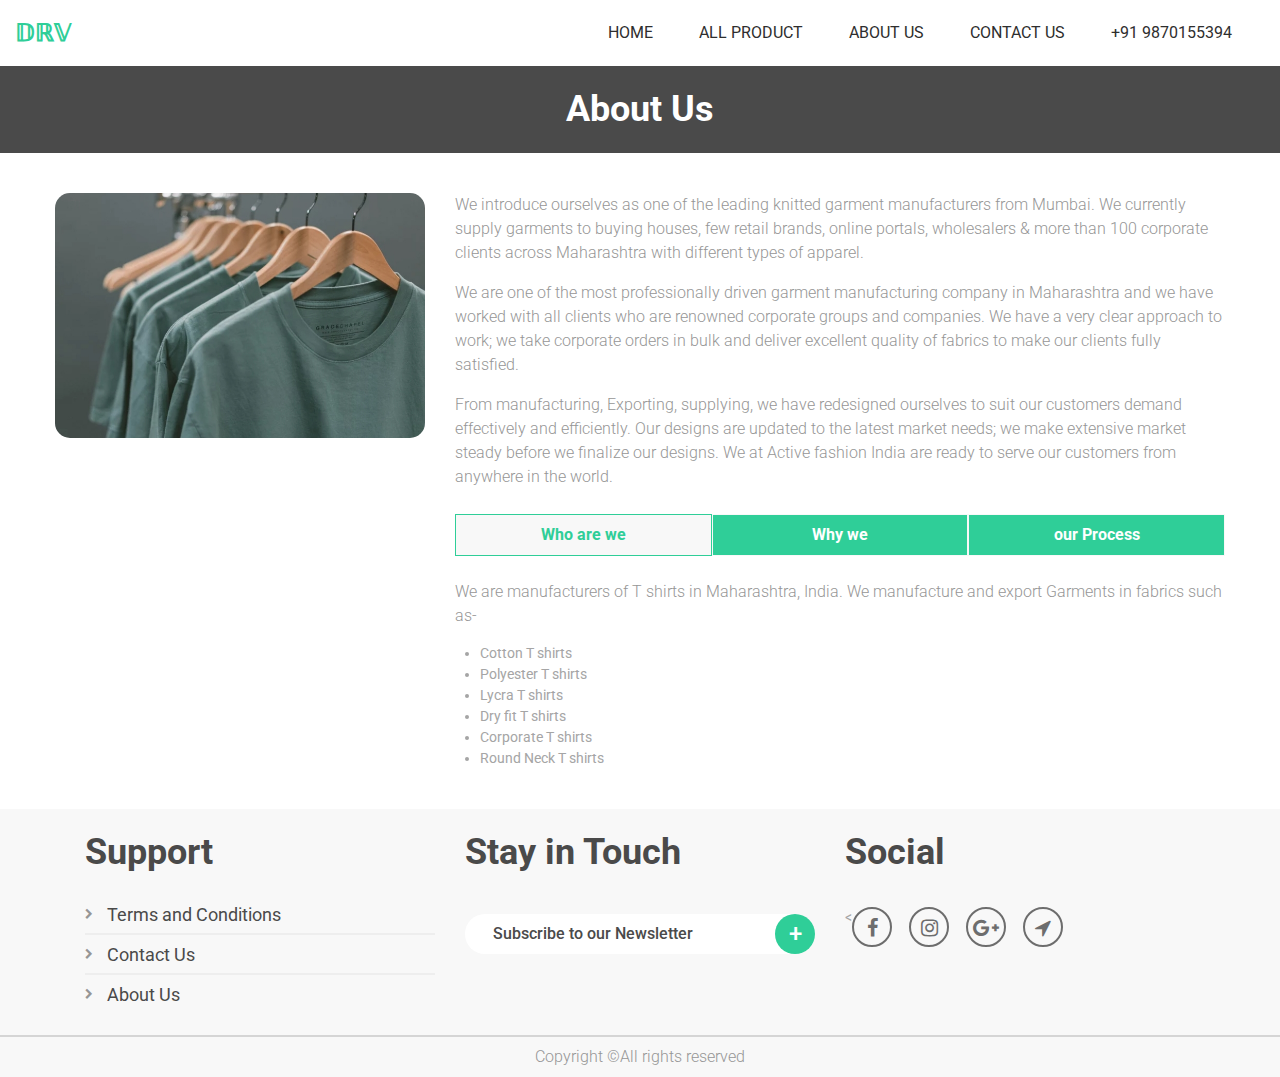
==== about.html @ ee39e094 "first commit" ====
<!DOCTYPE html>
<html lang="en">
<head>
<title>about</title>
<meta charset="utf-8">
<meta http-equiv="X-UA-Compatible" content="IE=edge">
<meta name="description" content="Little Closet template">
<meta name="viewport" content="width=device-width, initial-scale=1">
<link rel="stylesheet" type="text/css" href="styles/bootstrap-4.1.2/bootstrap.min.css">
<link href="plugins/font-awesome-4.7.0/css/font-awesome.min.css" rel="stylesheet" type="text/css">
<link rel="stylesheet" type="text/css" href="plugins/OwlCarousel2-2.2.1/owl.carousel.css">
<link rel="stylesheet" type="text/css" href="plugins/OwlCarousel2-2.2.1/owl.theme.default.css">
<link rel="stylesheet" type="text/css" href="plugins/OwlCarousel2-2.2.1/animate.css">
<link rel="stylesheet" type="text/css" href="styles/main_styles.css">
<link rel="stylesheet" type="text/css" href="styles/responsive.css">
</head>
<body>

<!-- Menu -->

<div class="super_container">

	<!-- Header -->

	<div class="NavNewMobil">
		<nav class="navbar">
	
			<!-- Navbar brand -->
			<a href="index.html">
				<div class="d-flex flex-row align-items-center justify-content-start">
					<div class="dvrlogo">𝔻ℝ𝕍</div>
				</div>
			</a>
			<nav class="main_nav desk_menu">
				<ul class="d-flex flex-row align-items-start justify-content-start">
					<li><a href="index.html">HOME</a></li>
					<li><a href="category.html">ALL PRODUCT</a></li>
					<li><a href="about.html">ABOUT US</a></li>
					<li><a href="contact.html">CONTACT US</a></li>
					<li class="ph"><a href="tel:+91 9870155394">+91 9870155394</a></li>
				</ul>
			</nav>
		  
			<!-- Collapse button -->
			<button class="navbar-toggler toggler-example purple darken-3 displaymobile" type="button" data-toggle="collapse"
			  data-target="#navbarSupportedContent41" aria-controls="navbarSupportedContent41" aria-expanded="false"
			  aria-label="Toggle navigation"><span class="white-text"><i class="fa fa-bars" aria-hidden="true" style="color: #2fce98;"></i></span></button>
		  
			<!-- Collapsible content -->
			<div class="collapse navbar-collapse" id="navbarSupportedContent41">
		  
			  <!-- Links -->
			  <ul class="navbar-nav mr-auto">
				<li class="nav-item active">
				  <a class="nav-link" href="index.html">HOME</a>
				</li>
				<li class="nav-item">
				  <a class="nav-link" href="category.html">ALL PRODUCT</a>
				</li>
				<li class="nav-item">
				  <a class="nav-link" href="about.html">ABOUT US</a>
				</li>
				<li class="nav-item">
					<a class="nav-link" href="contact.html">CONTACT</a>
				</li>
			  </ul>
			  <!-- Links -->
		  
			</div>
			<!-- Collapsible content -->
		  
		  </nav>
	</div>

	<div class="super_container_inner">
		<div class="super_overlay"></div>

		<!-- Home -->

		<div class="home home_ab">
			<div class="home_container_ab d-flex align-items-center">
				<div class="home_content text-center">
					<div class="home_title_ab">About Us</div>
				</div>
			</div>
			
            <div class="row ab_row">
                <div class="col-12 col-md-4">
                    <div>
                        <img src="./images/about.jpg" alt="About" style="height: 100%;border-radius: 15px;" /> 
                    </div>
                </div>
                <div class="col-12 col-md-8">
                    <div class="about-text">
                        <p>
							We introduce ourselves as one of the leading knitted garment manufacturers from Mumbai. 
							We currently supply garments to buying houses, few retail brands, online portals, wholesalers & more than 100 
							corporate clients across Maharashtra with different types of apparel.
						</p>
                        <p>
							We are one of the most professionally driven garment manufacturing company in Maharashtra and we have worked with 
							all clients who are renowned corporate groups and companies. We have a very clear approach to work; we take 
							corporate orders in bulk and deliver excellent quality of fabrics to make our clients fully satisfied.
						</p>
                        <p>
							From manufacturing, Exporting, supplying, we have redesigned ourselves to suit our customers demand effectively 
							and efficiently. Our designs are updated to the latest market needs; we make extensive market steady before we 
							finalize our designs. We at Active fashion India are ready to serve our customers from anywhere in the world.
						</p>
					</div>
					<div class="About_Tab">
						<ul class="nav nav-tabs" id="myTab" role="tablist">
							<li class="nav-item">
							  <a class="nav-link active" id="WhoWe-tab" data-toggle="tab" href="#WhoWe" role="tab" aria-controls="WhoWe"
								aria-selected="true">Who are we</a>
							</li>
							<li class="nav-item">
							  <a class="nav-link" id="WhyWe-tab" data-toggle="tab" href="#WhyWe" role="tab" aria-controls="WhyWe"
								aria-selected="false">Why we</a>
							</li>
							<li class="nav-item">
							  <a class="nav-link" id="OurProc-tab" data-toggle="tab" href="#OurProc" role="tab" aria-controls="OurProc"
								aria-selected="false">our Process</a>
							</li>
						  </ul>
						  <div class="tab-content mt-4" id="myTabContent">
							<div class="tab-pane fade show active" id="WhoWe" role="tabpanel" aria-labelledby="WhoWe-tab">
								<p>
									We are manufacturers of T shirts in Maharashtra, India. We manufacture and export Garments in fabrics such as-
								</p>
								<ul style="list-style: disc;margin: 15px 0 0 25px;">
									<li>Cotton T shirts</li>
									<li>Polyester T shirts</li>
									<li>Lycra T shirts</li>
									<li>Dry fit T shirts</li>
									<li>Corporate T shirts</li>
									<li>Round Neck T shirts</li>
								</ul>
							</div>
							<div class="tab-pane fade" id="WhyWe" role="tabpanel" aria-labelledby="WhyWe-tab">
								<p>
									With years of experience in the T-shirts manufacturing, we see ourselves as a reputed manufacturer and 
									a export supplier of garments for Men, Woman & Kids.
								</p>
								<p>
									We hired professionals to supervise and monitor the product line and quality check to take care of 
									completion. We have the separate machinery to evaluate fabric quality in the stage of raw material screening 
									and garment quality evaluating machines to check the fully finished and semi-finished products simultaneously. 
									This is how our manufacturing process is carried out. Once the T-shirt manufacturing process is over, we quickly 
									pack the products in an organized manner using quality packing materials. Our logistics partners are already 
									termed reputed for their timely and safe delivery in all environmental conditions. Thus, by supplying high-quality 
									T-shirts manufacturing consistently, we are sustaining a long-term relationship with our customers.
								</p>
							</div>
							<div class="tab-pane fade" id="OurProc" role="tabpanel" aria-labelledby="OurProc-tab">
								<p>
									With an in-depth knowledge of the T-shirts manufacturing process, we are able to engage the modern technologies 
									such as advanced stitching and embroidery techniques, to produce high-grade quality outfits, within the defined 
									parameters for our international clients.
								</p>
								<p>
									We have tie-ups with international courier services providers and have a well-coordinated team of logistics and 
									customer support service who do a fabulous job of delivering your products to the IT companies, other corporates, 
									retail shops, schools, colleges, and other institutional customers.
								</p>
							</div>
						  </div>
					</div>
                </div>
            </div>
		</div>


		<!-- Footer -->

		<footer class="footer">
			<div class="footer_content">
				<div class="container">
					<div class="row">
						
						<!-- About -->
						<div class="col-lg-4 footer_col">
							<div class="footer_menu">
								<div class="footer_title">Support</div>
								<ul class="footer_list">
									<li>
										<a href="terms.html"><div>Terms and Conditions</div></a>
									</li>
									<li>
										<a href="contact.html"><div>Contact Us</div></a>
									</li>
									<li>
										<a href="about.html"><div>About Us</div></a>
									</li>
								</ul>
							</div>
						</div>

						<!-- Footer Links -->
						<div class="col-lg-4 footer_col">
							<div class="footer_contact">
								<div class="footer_title">Stay in Touch</div>
								<div class="newsletter">
									<form action="#" class="newsletter_form">
										<input type="email" class="newsletter_input" placeholder="Subscribe to our Newsletter" required="required">
										<button class="newsletter_button">+</button>
									</form>
								</div>
							</div>
						</div>

						<!-- Footer Contact -->
						<div class="col-lg-4 footer_col">
							<div class="footer_contact">
								<div class="footer_social mt-0">
									<div class="footer_title">Social</div>
									<ul class="footer_social_list d-flex flex-row align-items-start justify-content-start">
										<<li><a href="#"><i class="fa fa-facebook" aria-hidden="true"></i></a></li>
										<li><a href="#"><i class="fa fa-instagram" aria-hidden="true"></i></a></li>
										<li><a href="#"><i class="fa fa-google-plus" aria-hidden="true"></i></a></li>
										<li><a href="#"><i class="fa fa-location-arrow" aria-hidden="true"></i></a></li>
									</ul>
								</div>
							</div>
						</div>
					</div>
				</div>
			</div>
			
			<div class="footer_bar">
				<div class="container">
					<div class="row">
						<div class="col">
							<div class="footer_bar_content d-flex flex-md-row flex-column align-items-center justify-content-center">
								<div class="copyright order-md-1 order-2">
									Copyright &copy;All rights reserved 
								</div>
							</div>
						</div>
					</div>
				</div>
			</div>
		</footer>

		<!-- <a id="back2Top" title="Back to top" href="#"><i class="fa fa-arrow-up" aria-hidden="true"></i></a> -->
		<div class="scrolltop float-right">
			<i class="fa fa-arrow-up" onclick="topFunction()" id="myBtn"></i>
		</div>
	</div>
		
</div>

<script src="js/jquery-3.2.1.min.js"></script>
<script src="styles/bootstrap-4.1.2/bootstrap.min.js"></script>
<script src="plugins/OwlCarousel2-2.2.1/owl.carousel.js"></script>
<script src="js/custom.js"></script>
<script>
	// Bottom To Top Scroll Button
	mybutton = document.getElementById("myBtn");

// When user Scrolls down 20px from top of the document, shows the button
window.onscroll = function() {scrollFunction()};

function scrollFunction() {
	if (document.body.scrollTop > 20 || document.documentElement.scrollTop > 20) {
		mybutton.style.display = "block";
	}
	else 
		{
			mybutton.style.display = "none";
		}
}
// Scroll Top 
function topFunction() {
	document.body.scrollTop = 0;
	document.documentElement.scrollTop = 0;
}
</script>
</body>
</html>
---- styles/main_styles.css ----
@charset "utf-8";
/* CSS Document */

/***********
1. Fonts
***********/

@import url('https://fonts.googleapis.com/css?family=Roboto:100,300,400,500,700,900');
@font-face
{
	font-family: 'Futura';
	src: url('../fonts/FuturaLT-Book.ttf')  format('truetype');
}

/*********************************
2. Body and some general stuff
*********************************/

*
{
	margin: 0;
	padding: 0;
	-webkit-font-smoothing: antialiased;
	-webkit-text-shadow: rgba(0,0,0,.01) 0 0 1px;
	text-shadow: rgba(0,0,0,.01) 0 0 1px;
}
html {
	scroll-behavior: smooth;
}
body
{
	font-family: 'Roboto', sans-serif;
	font-size: 14px;
	font-weight: 400;
	background: #FFFFFF;
	color: #a5a5a5;
}
div
{
	display: block;
	position: relative;
	-webkit-box-sizing: border-box;
    -moz-box-sizing: border-box;
    box-sizing: border-box;
}
ul
{
	list-style: none;
	margin-bottom: 0px;
}
p
{
	font-family: 'Roboto', sans-serif;
	font-size: 16px;
	line-height: 1.5;
	font-weight: 300;
	color: #969696;
	-webkit-font-smoothing: antialiased;
	-webkit-text-shadow: rgba(0,0,0,.01) 0 0 1px;
	text-shadow: rgba(0,0,0,.01) 0 0 1px;
}
p a
{
	display: inline;
	position: relative;
	color: inherit;
	border-bottom: solid 1px #ffa07f;
	-webkit-transition: all 200ms ease;
	-moz-transition: all 200ms ease;
	-ms-transition: all 200ms ease;
	-o-transition: all 200ms ease;
	transition: all 200ms ease;
}
p:last-of-type
{
	margin-bottom: 0;
}
a
{
	-webkit-transition: all 200ms ease;
	-moz-transition: all 200ms ease;
	-ms-transition: all 200ms ease;
	-o-transition: all 200ms ease;
	transition: all 200ms ease;
}
a, a:hover, a:visited, a:active, a:link
{
	text-decoration: none;
	-webkit-font-smoothing: antialiased;
	-webkit-text-shadow: rgba(0,0,0,.01) 0 0 1px;
	text-shadow: rgba(0,0,0,.01) 0 0 1px;
}
p a:active
{
	position: relative;
	color: #FF6347;
}
p a:hover
{
	color: #FFFFFF;
	background: #ffa07f;
}
p a:hover::after
{
	opacity: 0.2;
}
::selection
{
	background: rgba(188,155,155,0.6);
	color: #FFFFFF;
}
h1{font-size: 48px;}
h2{font-size: 36px;}
h3{font-size: 24px;}
h4{font-size: 18px;}
h5{font-size: 14px;}
h1, h2, h3, h4, h5, h6
{
	font-family: 'Roboto', sans-serif;
	-webkit-font-smoothing: antialiased;
	-webkit-text-shadow: rgba(0,0,0,.01) 0 0 1px;
	text-shadow: rgba(0,0,0,.01) 0 0 1px;
	line-height: 1.2;
}
img
{
	max-width: 100%;
}
button:active
{
	outline: none;
}
.form-control
{
	color: #db5246;
}
section
{
	display: block;
	position: relative;
	box-sizing: border-box;
}
.clear
{
	clear: both;
}
.clearfix::before, .clearfix::after
{
	content: "";
	display: table;
}
.clearfix::after
{
	clear: both;
}
.clearfix
{
	zoom: 1;
}
.float_left
{
	float: left;
}
.float_right
{
	float: right;
}
.fill_height
{
	height: 100%;
}
.super_container
{
	width: 100%;
	overflow: hidden;
}
.super_container_inner
{
	-webkit-transition: all 400ms ease;
	-moz-transition: all 400ms ease;
	-ms-transition: all 400ms ease;
	-o-transition: all 400ms ease;
	transition: all 400ms ease;
}
.super_container_inner.active
{
	-webkit-transform: translateX(350px);
	-moz-transform: translateX(350px);
	-ms-transform: translateX(350px);
	-o-transform: translateX(350px);
	transform: translateX(350px);
}
.super_overlay
{
	position: fixed;
	top: 0;
	left: 0;
	width: 100vw;
	height: 100%;
	background: rgba(0,0,0,0.75);
	z-index: 101;
	visibility: hidden;
	opacity: 0;
	-webkit-transition: all 400ms ease;
	-moz-transition: all 400ms ease;
	-ms-transition: all 400ms ease;
	-o-transition: all 400ms ease;
	transition: all 400ms ease;
}
.super_container_inner.active .super_overlay
{
	visibility: visible;
	opacity: 1;
}
.prlx_parent
{
	overflow: hidden;
}
.prlx
{
	height: 130% !important;
}
.parallax-window
{
    min-height: 400px;
    background: transparent;
}
.parallax_background
{
	position: absolute;
	top: 0;
	left: 0;
	width: 100%;
	height: 100%;
}
.background_image
{
	position: absolute;
	top: 0;
	left: 0;
	width: 100%;
	height: 100%;
	background-repeat: no-repeat;
	background-size: cover;
	background-position: center center;
}
.nopadding
{
	padding: 0px !important;
}
.section_title
{
	font-size: 36px;
	font-weight: 700;
	color: #4a4a4a;
	line-height: 1.2;
}

/*********************************
3. Header
*********************************/

.header
{
	display: block;
	position: relative;
	position: fixed;
	top: 0;
	left: 0;
	width: 100%;
	background: #FFFFFF;
	z-index: 100;
	-webkit-transition: all 400ms ease;
	-moz-transition: all 400ms ease;
	-ms-transition: all 400ms ease;
	-o-transition: all 400ms ease;
	transition: all 400ms ease;
}
.header.active
{
	-webkit-transform: translateX(350px);
	-moz-transform: translateX(350px);
	-ms-transform: translateX(350px);
	-o-transform: translateX(350px);
	transform: translateX(350px);
}
.header_overlay
{
	position: absolute;
	top: 0;
	left: 0;
	width: 100%;
	height: 100%;
	background: rgba(0,0,0,0.75);
	z-index: 1;
	visibility: hidden;
	opacity: 0;
	-webkit-transition: all 400ms ease;
	-moz-transition: all 400ms ease;
	-ms-transition: all 400ms ease;
	-o-transition: all 400ms ease;
	transition: all 400ms ease;
}
.header.active .header_overlay
{
	visibility: visible;
	opacity: 1;
}
.header_content
{
	width: 100%;
	height: 60px;
	padding-left: 20px;
	padding-right: 42px;
}
.header.scrolled
{
	box-shadow: 0px 5px 15px rgba(0,0,0,0.08);
}
.logo a > div > div:last-child
{
	padding-left: 15px;
	font-size: 24px;
	font-weight: 700;
	color: #4a4a4a;
}
.hamburger
{
	display: none;
	margin-left: 25px;
	cursor: pointer;
	margin-top: 4px;
}
.hamburger i
{
	font-size: 24px;
	color: #2e2e2e;
}
.hamburger:hover i
{
	color: #2fce98;
}
.main_nav
{
	margin-left: 111px;
}
.main_nav ul li:not(:last-of-type)
{
	margin-right: 49px;
}
.main_nav ul li a
{
	font-size: 16px;
	color: #2e2e2e;
	font-weight: 400;
}
.main_nav ul li.active a,
.main_nav ul li a:hover
{
	color: #2fce98;
}
.header_search
{
	margin-right: 65px;
}
.header_search_form
{
	display: block;
}
/*********************************
5. Home
*********************************/

.home
{
	width: 100%;
	height: 400px;
	padding-top: 0px;
}
.home_slider_container
{
	width: 100%;
	height: 100%;
}
.home_container
{
	width: 100%;
	height: 100%;
	padding-top: 0px;
}
.home_content
{
	width: 100%;
}
.home_title
{
	font-size: 48px;
	font-weight: 600;
	color: #2fce98;
	text-align: center;
	line-height: 1.2;
	padding: 25px 0 10px 0;
}
.home_subtitle
{
	font-size: 48px;
	color: #FFFFFF;
	font-weight: 100;
	text-align: center;
	line-height: 1.2;
	margin-top: -3px;
}
.home_items
{
	margin-top: 15px;
}
.home_item_side
{
	margin-top: 0px;
}
.product
{
	overflow: hidden;
	border-radius: 3px;
}
.product
{
	margin-bottom: 30px;
}
.product.home_item_large
{
	margin-bottom: 0;
}
.product_tag
{
	position: absolute;
	top: 16px;
	right: 15px;
	width: 127px;
	height: 127px;
	background: #2fce98;
	border-radius: 50%;
	z-index: 1;
}
.product_tag > div > div
{
	color: #FFFFFF;
	line-height: 0.75;
}
.product_tag > div > div:first-of-type
{
	font-size: 24px;
	font-weight: 100;
}
.product_tag > div > div:last-of-type
{
	font-size: 36px;
	font-weight: 500;
	margin-top: 11px;
}
.product_tag > div > div:last-of-type span
{
	font-size: 24px;
	vertical-align: top;
	margin-left: 2px;
}
.product_content
{
	border: solid 2px #dbdbdb;
}
.home_item_large .product_content
{
	background: rgba(255,255,255,0.2);
	border-top: solid 2px #dbdbdb;
	border-left: none;
	border-right: none;
	border-bottom: none;
}
.product_info
{
	padding: 15px 25px;
}
.product_name
{
	max-width: 175px;
}
.product_name a
{
	font-size: 20px;
	line-height: 1.2;
	color: #2fce98;
	font-weight: 500;
}
.product_name a:hover,
.product_category a:hover
{
	color: #2fce98;
}
.home_item_large .product_name a,
.home_item_large .product_category,
.home_item_large .product_category a
{
	color: #FFFFFF;
}
.product_category
{
	margin-top: 2px;
}
.product_category,
.product_category a
{
	font-size: 14px;
	color: #969696;
	font-style: italic;
	font-weight: 400;
}
.home_item_large .product_category,
.home_item_large .product_category a
{
	font-weight: 300;
}
.rating_r i:not(:last-of-type)
{
	margin-right: 4px;
}
.rating_r i::before
{
	font-family: 'FontAwesome';
	content: "\f006";
	font-style: normal;
	font-size: 16px;
	color: #ffc107;
}
.home_item_large .rating_r i::before
{
	color: #FFFFFF;
}
.rating_r_1 i:first-child::before{content: "\f005";}
.rating_r_2 i:first-child::before{content: "\f005";}
.rating_r_2 i:nth-child(2)::before{content: "\f005";}
.rating_r_3 i:first-child::before{content: "\f005";}
.rating_r_3 i:nth-child(2)::before{content: "\f005";}
.rating_r_3 i:nth-child(3)::before{content: "\f005";}
.rating_r_4 i:first-child::before{content: "\f005";}
.rating_r_4 i:nth-child(2)::before{content: "\f005";}
.rating_r_4 i:nth-child(3)::before{content: "\f005";}
.rating_r_4 i:nth-child(4)::before{content: "\f005";}
.rating_r_5 i:first-child::before{content: "\f005";}
.rating_r_5 i:nth-child(2)::before{content: "\f005";}
.rating_r_5 i:nth-child(3)::before{content: "\f005";}
.rating_r_5 i:nth-child(4)::before{content: "\f005";}
.rating_r_5 i:nth-child(5)::before{content: "\f005";}
.product_price
{
	font-size: 30px;
	color: #4a4a4a;
	font-weight: 500;
	margin-top: 19px;
	line-height: 0.75;
}
.home_item_large .product_price
{
	color: #FFFFFF;
}
.product_price span
{
	font-size: 16px;
	margin-left: 1px;
	vertical-align: top;
}
.product_buttons
{
	width: 100%;
	height: 57px;
}
.home_item_large .product_buttons
{
	padding-left: 2px;
	padding-right: 2px;
	padding-bottom: 2px;
}
.product_buttons > div
{
	width: 100%;
	height: 100%;
}
.product_buttons > div > div
{
	width: 50%;
	height: 100%;
	border-top: solid 1px #ededed;
	background: rgba(255,255,255,0);
	-webkit-transition: all 200ms ease;
	-moz-transition: all 200ms ease;
	-ms-transition: all 200ms ease;
	-o-transition: all 200ms ease;
	transition: all 200ms ease;
}
.product_buttons > div > div svg
{
	max-width: 100%;
	height: auto;
}
.home_item_large .product_buttons > div > div
{
	border-top: solid 1px rgba(255,255,255,0.2);
}
.product_buttons > div > div:hover
{
	background: #2fce98;
}
.home_item_large .product_buttons > div > div:hover
{
	background: rgba(255,255,255,0.1);
}
.product_buttons > div > div:first-of-type
{
	border-right: solid 1px #ededed;
}
.home_item_large .product_buttons > div > div:first-of-type
{
	border-right: solid 1px rgba(255,255,255,0.2);
}
.product_button
{
	cursor: pointer;
}
.product_button > div > div
{
	width: 36px;
	height: 36px;
	margin-top: 4px;
}
.product_button > div > div img
{
	max-width: 100% !important;
}
.product_button > div > div > div
{
	position: absolute;
	top: -3px;
	right: -4px;
	width: 18px;
	height: 18px;
	background: #2fce98;
	color: #FFFFFF;
	text-align: center;
	line-height: 18px;
	font-size: 14px;
	border-radius: 50%;
}
.product_button svg path, .product_button svg rect, .product_button svg polygon
{
    fill: #4a4a4a;
    -webkit-transition: all 200ms ease;
    -moz-transition: all 200ms ease;
    -ms-transition: all 200ms ease;
    -o-transition: all 200ms ease;
    transition: all 200ms ease;
}
.product_button:hover svg path,
.product_button:hover svg rect,
.product_button:hover svg polygon
{
	fill: #FFFFFF;
}
.home_slider_nav
{
	position: absolute;
	top: 50%;
	-webkit-transform: translateY(-50%);
	-moz-transform: translateY(-50%);
	-ms-transform: translateY(-50%);
	-o-transform: translateY(-50%);
	transform: translateY(-50%);
	width: 44px;
	height: 44px;
	border: solid 2px #FFFFFF;
	border-radius: 50%;
	z-index: 1;
	text-align: center;
	cursor: pointer;
	-webkit-transition: all 200ms ease;
	-moz-transition: all 200ms ease;
	-ms-transition: all 200ms ease;
	-o-transition: all 200ms ease;
	transition: all 200ms ease;
}
.home_slider_nav:hover
{
	border-color: #2fce98;
}
.home_slider_nav i
{
	line-height: 40px;
	color: #FFFFFF;
	-webkit-transition: all 200ms ease;
	-moz-transition: all 200ms ease;
	-ms-transition: all 200ms ease;
	-o-transition: all 200ms ease;
	transition: all 200ms ease;
}
.home_slider_nav:hover i
{
	color: #2fce98;
}
.home_slider_nav_prev
{
	left: 46px;
}
.home_slider_nav_next
{
	right: 46px;
}
.home_slider_dots_container
{
	position: absolute;
	left: 50%;
	-webkit-transform: translateX(-50%);
	-moz-transform: translateX(-50%);
	-ms-transform: translateX(-50%);
	-o-transform: translateX(-50%);
	transform: translateX(-50%);
	bottom: 72px;
	z-index: 1;
}
.home_slider_custom_dot
{
	width: 32px;
	height: 32px;
	border: solid 2px #FFFFFF;
	border-radius: 2px;
	text-align: center;
	line-height: 30px;
	color: #FFFFFF;
	cursor: pointer;
	-webkit-transition: all 200ms ease;
	-moz-transition: all 200ms ease;
	-ms-transition: all 200ms ease;
	-o-transition: all 200ms ease;
	transition: all 200ms ease;
}
.home_slider_custom_dot:not(:last-child)
{
	margin-right: 8px;
}
.home_slider_custom_dot:hover
{
	border-color: #2fce98;
	color: #2fce98;
}

/*********************************
6. Products
*********************************/

.products
{
	background: #FFFFFF;
	padding-top: 50px;
	padding-bottom: 30px;
}
.page_nav_row
{
	margin-top: 35px;
}
.page_nav
{
	width: 100%;
}
.page_nav ul
{
	display: block;
}
.page_nav ul li:not(:last-of-type)::after
{
	display: inline-block;
	font-size: 18px;
	font-weight: 700;
	color: #4a4a4a;
	content: '/';
	margin-left: 14px;
	margin-right: 14px;
}
.page_nav ul li a
{
	font-size: 18px;
	font-weight: 700;
	color: #4a4a4a;
}
.page_nav ul li.active a,
.page_nav ul li a:hover
{
	color: #2fce98;
}
.products_row
{
	margin-top: 32px;
}
.load_more_row
{
	margin-top: 20px;
}
.button
{
	width: 138px;
	height: 44px;
	background: #2fce98;
	border-radius: 2px;
	text-align: center;
	border: solid 2px #2fce98;
	-webkit-transition: all 200ms ease;
	-moz-transition: all 200ms ease;
	-ms-transition: all 200ms ease;
	-o-transition: all 200ms ease;
	transition: all 200ms ease;
}
.button a
{
	display: block;
	width: 100%;
	height: 100%;
	font-size: 18px;
	font-weight: 700;
	color: #FFFFFF;
	text-transform: uppercase;
	line-height: 40px;
}
.button:hover
{
	background: transparent;
}
.button:hover a
{
	color: #2fce98;
}

/*********************************
9. Footer
*********************************/

.footer
{
	display: block;
	width: 100%;
	background: #f8f8f8;
}
.footer_content
{
	padding-bottom: 20px;
}
.footer_about
{
	padding-top: 30px;
}
.footer_about_text
{
	margin-top: 24px;
	padding-right: 50px;
}
.footer_menu
{
	padding-top: 30px;
}
.footer_title
{
	font-size: 36px;
	font-weight: 700;
	color: #4a4a4a;
	line-height: 0.75;
}
.footer_list
{
	display: block;
	width: 100%;
	margin-top: 29px;
}
.footer_list li
{
	width: 100%;
	position: relative;
	height: 40px;
}
.footer_list li:not(:last-of-type)
{
	border-bottom: solid 2px #eeeeee;
}
.footer_list li a
{
	display: block;
	position: relative;
	font-size: 18px;
	color: #4a4a4a;
	line-height: 40px;
}
.footer_list li a:hover
{
	color: #2fce98;
}
.footer_list li a > div::after
{
	display: block;
	position: absolute;
	top: 50%;
	-webkit-transform: translateY(-50%);
	-moz-transform: translateY(-50%);
	-ms-transform: translateY(-50%);
	-o-transform: translateY(-50%);
	transform: translateY(-50%);
	left: 0;
	font-family: 'FontAwesome';
	content: '\f054';
	font-size: 11px;
	color: #969696;
}
.footer_list li a:hover > div::after
{
	color: #2fce98;
}
.footer_list li a > div
{
	display: inline-block;
	padding-left: 22px;
}
.footer_list li a > div > div
{
	display: block;
	position: absolute;
	top: 0;
	white-space: nowrap;
	font-size: 10px;
	color: #FFFFFF;
	line-height: 0.75;
	text-transform: uppercase;
	padding-top: 2px;
	padding-bottom: 2px;
	padding-left: 4px;
	padding-right: 4px;
	border-radius: 6px;
	margin-top: 10px;
}
.footer_tag_1
{
	left: calc(100% + 5px);
	background: #2fce98;
}
.footer_tag_2
{
	left: calc(100% + 25px);
	background: #beaf4a;
}
.footer_contact
{
	padding-top: 30px;
}
.newsletter
{
	margin-top: 48px;
}
.newseletter_form
{
	width: 100%;
}
.newsletter_input
{
	width: 100%;
	height: 40px;
	background: #FFFFFF;
	padding-left: 28px;
	border: none;
	outline: none;
	color: #4a4a4a;
	border-radius: 27px;
}
.newsletter_input::-webkit-input-placeholder
{
	font-size: 16px !important;
	font-weight: 500 !important;
	color: #4a4a4a !important;
}
.newsletter_input:-moz-placeholder
{
	font-size: 16px !important;
	font-weight: 500 !important;
	color: #4a4a4a !important;
}
.newsletter_input::-moz-placeholder
{
	font-size: 16px !important;
	font-weight: 500 !important;
	color: #4a4a4a !important;
} 
.newsletter_input:-ms-input-placeholder
{ 
	font-size: 16px !important;
	font-weight: 500 !important;
	color: #4a4a4a !important;
}
.newsletter_input::input-placeholder
{
	font-size: 16px !important;
	font-weight: 500 !important;
	color: #4a4a4a !important;
}
.newsletter_button
{
	position: absolute;
	top: 0;
	right: 0;
	width: 40px;
	height: 40px;
	border-radius: 50%;
	background: #2fce98;
	border: none;
	outline: none;
	font-size: 24px;
	font-weight: 500;
	color: #FFFFFF;
	line-height: 40px;
	text-align: center;
	cursor: pointer;
}
.footer_social
{
	margin-top: 42px;
}
.footer_social_list
{
	margin-top: 41px;
}
.footer_social_list li
{
	width: 40px;
	height: 40px;
	border-radius: 50%;
	border: solid 2px #6d6d6d;
	-webkit-transition: all 400ms ease;
	-moz-transition: all 400ms ease;
	-ms-transition: all 400ms ease;
	-o-transition: all 400ms ease;
	transition: all 400ms ease;
}
.footer_social_list li:not(:last-of-type)
{
	margin-right: 17px;
}
.footer_social_list li a
{
	display: block;
	width: 100%;
	height: 100%;
	text-align: center;
	-webkit-transition: all 400ms ease;
	-moz-transition: all 400ms ease;
	-ms-transition: all 400ms ease;
	-o-transition: all 400ms ease;
	transition: all 400ms ease;
}
.footer_social_list li a i
{
	line-height: 38px;
	color: #6d6d6d;
	font-size: 20px;
	-webkit-transition: all 400ms ease;
	-moz-transition: all 400ms ease;
	-ms-transition: all 400ms ease;
	-o-transition: all 400ms ease;
	transition: all 400ms ease;
}
.footer_social_list li:hover
{
	border-color: #2fce98;
	transform: translateY(-5px);
}
.footer_social_list li a:hover i
{
	color: #2fce98;
}
.footer_bar
{
	width: 100%;
	border-top: solid 2px #d5d5d5;
}
.footer_bar_content
{
	height: 40px;
}
.footer_nav ul li:not(:last-of-type)
{
	margin-right: 37px;
}
.footer_nav ul li a
{
	font-size: 16px;
	font-weight: 400;
	color: #4a4a4a;
}
.footer_nav ul li a:hover
{
	color: #2fce98;
}
.copyright
{
	font-size: 16px;
	color: #969696;
	font-weight: 300;
}
.padd {	
	padding: 25px 0px;;
}
.Mobil_Menu li {
    background-color: #2fce98;
	padding: 10px 25px;
	border-bottom: 3px solid #2fce98;
}
.Mobil_Menu li a {
	font-size: 14px !important;
}
.Mobil_Menu ul li a::after {
	background: none !important;
}
.Mobil_Menu li:hover {
	border-bottom: 3px solid red;
	color: #FFF;
}
.Ph a {
	color: #2fce98;
}
.owlNew #owl-demo .item{
	margin: 3px;
}
.owlNew #owl-demo .item img{
	display: block;
	width: 100%;
	height: auto;
}
.desk_menu ul li {
	margin-right: 20px !important;	
}
.desk_menu ul li:hover {
	border: 1px solid #2fce98;
	padding: 5px 12px;
	border-radius: 5px;
}
.desk_menu ul li {
	border: 1px solid transparent;
	padding: 5px 12px;
	border-radius: 5px;
}
.home_container_ab {
	width: 100%;
    height: auto;
    padding: 30px 0;
    background-color: #4a4a4a;
}
.home_ab {
	height: auto;
}
.home_title_ab {
    font-size: 36px;
    font-weight: 700;
    color: #FFFFFF;
    text-align: center;
    line-height: 0.75;
}
.ab_row {
	margin: 0;
	padding: 40px;
}
.cont_row {
	margin: 0;
	padding: 0px 50px 50px 50px;
}
.About_Tab {
	padding: 25px 0 0 0;
}
.About_Tab .nav-tabs {
	border: none;
	background-color: #2fce98;
	width: 100%;
}
.About_Tab .nav-tabs .nav-link {
	border: none;
    border-radius: 0;
    /* padding: 10px 97px; */
    font-size: 16px;
    font-weight: 700;
	color: #FFF;
	border: 1px solid #f8f8f8;
}
.About_Tab .nav-tabs .nav-link.active {
	background-color: #f8f8f8;
	color: #2fce98;
	border: none;
	border-radius: 0;
	font-size: 16px;
	font-weight: 700;
	border: 1px solid #2fce98;
	/* padding: 10px 99px; */
}
.About_Tab .nav-tabs .nav-item {
	margin: 0;
    width: 33.33%;
    text-align: center;
}
.SEMESS {
	border: 1px solid #2fce98;
    border-radius: 4px;
    padding: 5px 10px;
    font-size: 14px;
    font-weight: 600;
    line-height: 21px;
    background-color: #FFF;
    color: #2fce98;
}
.cont_Info .Circle{
	width: 50px;
    height: 45px;
    border-radius: 50%;
	border: solid 2px #6d6d6d;
	margin-right: 20px;
}
.cont_Info li {
	display: flex;
	margin: 0px 0px 15px 25px;
}
.cont_Info li a{	 
	display: block;
	width:100%;
	height: 100%;
	text-align: center;
 }
 .cont_Info li a i {
	line-height: 43px;
	color: #6d6d6d;
	font-size: 18px;
	-webkit-transition: all 400ms ease;
	-moz-transition: all 400ms ease;
	-ms-transition: all 400ms ease;
	-o-transition: all 400ms ease;
	transition: all 400ms ease;
}
.cont_Info .Ph {
	width: 100%;
	font-size: 14px;
    font-weight: 400;
}
.cont_row .fontIcon {
	background-color: #f8f8f8;
    padding: 0 10px;
    line-height: 38px;
	border: 1px solid #ced4da;
	border-top-left-radius: .25rem;
	border-bottom-left-radius: .25rem;
}
.cont_row .fontIcon i {
	font-size: 20px;
}
.LineHei {
	line-height: 45px;
}
.Client-Section {
	margin: 0 auto;
	max-width: 1200px;
	width: 100%;
  }
  
  .Client {
	align-items: center;
	background-color: #f8f8f8;
	color: white;
	display: flex;
	height: 300px;
	justify-content: center;
  }
  .Client-Section img{
	  width: 200px !important;
	  height: 200px;
	  border-radius: 5px;
  }
  .border-huddi img {
	height: 100%;
	width: 100%;
}

.border-huddi .product_image {
	height: 350px;
	border-top: solid 2px #dbdbdb;
	border-right: solid 2px #dbdbdb;
	border-left: solid 2px #dbdbdb;
}
.product_image {
	height: 250px;
}
.owl-carousel .owl-item img {
	height: 250px;
}
.displaymobile {
	display: none;
}
.NavNewMobil .navbar {
	padding: 15px 15px;
	margin: 0;
}
.NavNewMobil .dvrlogo {
	font-size: 24px;
	font-weight: bold;
	color: #2fce98;
}
.NavNewMobil .navbar-nav li a {
    font-size: 14px;
    color: #2e2e2e;
    font-weight: 400;
    padding: 5px 0;;
}
.NavNewMobil .navbar-nav {
	padding-top: 10px;
}
.NavNewMobil .navbar-nav .nav-item{
	padding: 0 10px;
}
.NavNewMobil .navbar-nav .nav-item:hover {
	background-color: #f8f8f8;
	color: #2fce98;
	padding: 0 10px;
}
.NavNewMobil .navbar-nav .nav-item a:hover {
	color: #2fce98;
}
.NavNewMobil .navbar-nav .nav-item a:focus {
	color: #2fce98;
}
.NavNewMobil .navbar-nav .nav-item:focus {
	background-color: #f8f8f8;
	color: #2fce98;
	padding: 0 10px;
}
.NavNewMobil .navbar-toggler {
    padding: 5px 10px;
    font-size: 1.25rem;
    line-height: 1;
    background-color: transparent;
    border: 1px solid #2fce98;
    border-radius: .25rem;
}
.NavNewMobil .navbar-toggler:focus {
	outline: none;
}
#myBtn {
	display: none;
	position: fixed;
	bottom: 10px;
	right: 10px;
	z-index: 99;
	border: none;
	color: #fff;
	background: #2fce98;
	cursor: pointer;
	padding: 10px;
	border-radius: 10px;
	border: 1px solid #2fce98;
}
#myBtn:hover {
	background: #2fce98;
	color: #6d6d6d;
	border: 1px solid #6d6d6d;
}
.ter {
	text-align: center;
	padding: 0 100px;
}
.TermsCon .card {
	margin-bottom: 20px;
}
.TermsCon .btn-linknew {
	font-weight: bold;
	color: #969699;
	font-size: 18px;
	line-height: 20px;
	background-color: transparent;
	width: 100%;
}
.TermsCon .card-header {
	padding: 5px 10px;
}
.TermsCon .btn.focus, .btn:focus {
	outline: none;
	box-shadow: none;
}
.TermsCon .card strong {
	color: #969699;
	font-weight: bold;
}
---- styles/responsive.css ----
@charset "utf-8";
/* CSS Document */

/******************************

[Table of Contents]

1. 1600px
2. 1440px
3. 1280px
4. 1199px
5. 1024px
6. 991px
7. 959px
8. 880px
9. 768px
10. 767px
11. 539px
12. 479px
13. 400px

******************************/

@media only screen and (max-height: 920px)
{
	.home_slider_dots_container
	{
		display: none !important;
	}
}

/************
1780px
************/

@media only screen and (max-width: 1780px)
{
	.main_nav
	{
		margin-left: 100px;
	}
}

/************
1. 1600px
************/

@media only screen and (max-width: 1600px)
{
	.main_nav
	{
		margin-left: 70px;
	}
	.main_nav ul li:not(:last-of-type)
	{
		margin-right: 39px;
	}
}

/************
2. 1440px
************/

@media only screen and (max-width: 1440px)
{
	.hamburger
	{
		display: none;
	}
}

/************
3. 1380px
************/

@media only screen and (max-width: 1380px)
{
	.hamburger {
		display: none;
	}
}

/************
3. 1280px
************/

@media only screen and (max-width: 1280px)
{
	.hamburger {
		display: none;
	}
}

/************
4. 1199px
************/

@media only screen and (max-width: 1199px)
{
	.hamburger {
		display: none;
	}
}

/************
4. 1100px
************/

@media only screen and (max-width: 1100px)
{
	.hamburger {
		display: none;
	}
}

/************
5. 1024px
************/

@media only screen and (max-width: 1024px)
{
	.hamburger {
		display: none;
	}
}

/************
6. 991px
************/

@media only screen and (max-width: 991px)
{
	.home_item_side
	{
		margin-top: 127px;
	}
	.header_content
	{
		padding-right: 25px;
	}
	.footer_col:not(:last-child)
	{
		margin-bottom: 30px;
	}
	.footer_content
	{
		padding-bottom: 120px;
	}
	.footer_social
	{
		margin-top: 100px;
	}
	.footer_nav ul li:not(:last-of-type)
	{
		margin-right: 27px;
	}
	.copyright
	{
		font-size: 14px;
	}
	.footer_nav ul li a
	{
		font-size: 14px;
	}
	.footer_about
	{
		padding-top: 100px;
	}
}


/************
9. 768px
************/

@media only screen and (min-width: 768px) and (max-width: 991px)
{
	.main_nav {
		margin: 0;
	}
	.home_item_side {
		display: none;
	}
	.products {
		padding-top: 30px;
	}
	.footer_content {
		padding-bottom: 30px;
	}
	.footer_contact {
		padding-top: 0;
	}
	.newsletter {
		margin-top: 30px;
	}
	.footer_social_list {
		margin-top: 30px;
	}
	.cont_row {
		margin: 0;
		padding: 0px 25px 50px 27px;
	}
	.cont_Info li {
		display: flex;
		margin: 0px 0px 15px 0px;
	}

	.cont_Info .Circle {
		width: 40px;
		height: 40px;
		border-radius: 50%;
		border: solid 2px #6d6d6d;
		margin-right: 10px;
	}
	.ter {
		padding: 0 50px;
	}
}

/************
10. 767px
************/

@media only screen and (max-width: 767px)
{
	.header_search
	{
		display: none;
	}
	.menu_search
	{
		display: block;
	}
	.home_item_side
	{
		display: none;
	}
	.footer_bar_content
	{
		height: auto;
		padding-top: 40px;
		padding-bottom: 40px;
	}
	.copyright
	{
		margin-top: 10px;
	}
}

/************
11. 575px
************/

@media only screen and (max-width: 575px)
{
	.googlemap iframe {
		width: 100%;
	}
	.hamburger {
		display: block;
	}
	.NavNewMobil .navbar-nav {
		text-align: center;
	}
	.main_nav {
		display: none;
	}
	.header_content
	{
		height: 59px;
	}
	.home
	{
		padding-top: 0px;
	}
	.logo a > div > div:first-child
	{
		width: 20px;
		margin-top: -3px;
	}
	.logo a > div > div:last-child
	{
		font-size: 16px;
		padding-left: 10px;
	}
	.hamburger
	{
		margin-top: 2px;
	}
	.hamburger i
	{
		font-size: 20px;
	}
	.home_slider_nav,
	.home_slider_custom_dots
	{
		display: none !important;
	}
	.home_title,
	.home_subtitle
	{
		font-size: 28px;
		padding: 15px 0;
	}
	.home_subtitle
	{
		margin-top: 3px;
	}
	.home_items
	{
		margin-top: 0px;
	}
	.home_item_large
	{
		max-width: 350px;
		margin-left: auto;
		margin-right: auto;
	}
	.home_item_large .product_image
	{
		width: 100%;
	    margin-left: auto;
	    margin-right: auto;
	    margin-bottom: 0px;
	}
	.product_tag
	{
		width: 87px;
		height: 87px;
		right: 47px;
	}
	.product_tag > div > div:first-of-type
	{
		font-size: 18px;
	}
	.product_tag > div > div:last-of-type
	{
		font-size: 24px;
	}
	.product_tag > div > div:last-of-type span
	{
		font-size: 15px;
	}
	.user a > div,
	.cart a > div
	{
		width: 24px;
		height: 24px;
	}
	.footer_logo
	{
		margin-left: 0;
	}
	.footer_title
	{
		font-size: 30px;
	}
	.footer_list li a
	{
		font-size: 16px;
	}
	.footer_list li a > div::after
	{
		font-size: 10px;
	}
	.owl-carousel .owl-item img {
		height: 250px;;
	}
	.products {
		padding-bottom: 30px;
		padding-top: 30px;
	}
	.footer_content {
		padding-bottom: 25px;
	}
	.footer_col:not(:last-child) {
		margin-bottom: 15px;
	}
	.footer_contact {
		padding-top: 10px;
	}
	.footer_social_list {
		margin-top: 20px;
	}
	.newsletter {
		margin-top: 20px;
	}
	.footer_list {
		margin-top: 20px;
	}
	.copyright {
		margin-top: 0px;
	}
	.footer_bar_content {
		height: auto;
		padding-top: 20px;
		padding-bottom: 20px;
	}
	.ab_row img {
		height: 260px !important;
	}
	.ab_row {
		margin: 0;
		padding: 30px 15px;
	}
	.about-text {
		margin-top: 15px;
		text-align: center;
	}
	#myTabContent p {
		text-align: center;
	}
	.cont_row {
		margin: 0;
		padding: 0px 15px 25px 15px;
	}
	.cont_Info li {
		display: flex;
		margin: 0px 0px 15px 0px;
	}
	.Cont-Info-text h4 {
		padding: 30px 0 5px 0;
	}
	.SEMESS {
		width: 100%;
	}
	.displaymobile {
		display: block;
	}
	.getus {
		font-size: 30px;
	}
	.termsmain {
		font-size: 30px;
	}
	.ter {
		padding: 0;
	}
	.homeindex {
		height: 325px;
	}
	.home_slider_nav_next {
		right: 20px !important;
		top: 55%;
	}
	.home_slider_nav_prev {
		left: 20px !important;
		top: 55%;
	}
	.home_slider_nav, .home_slider_custom_dots {
		display: block !important;
	}
	.home_slider_nav i {
		color: #2fce98;
		line-height: 27px;
		font-size: 16px;
	}
	.home_slider_nav {
		width: 30px;
		height: 30px;
		border: solid 2px #2fce98;
	}
}
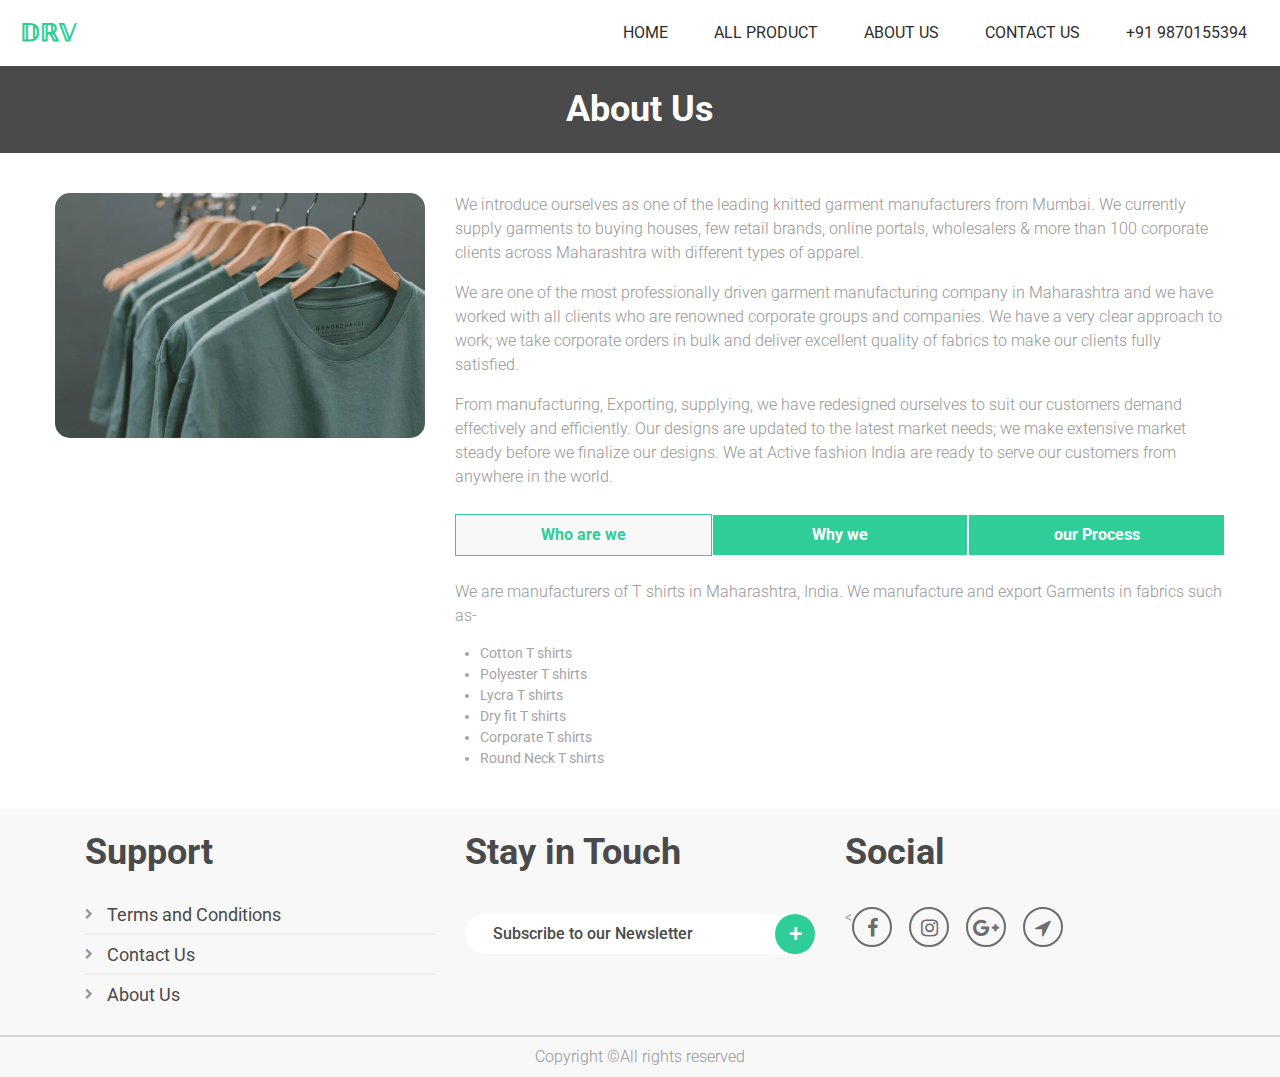
==== commit 67a9cb88: "First Commit" ====
--- a/about.html
+++ b/about.html
@@ -4,7 +4,7 @@
 <title>about</title>
 <meta charset="utf-8">
 <meta http-equiv="X-UA-Compatible" content="IE=edge">
-<meta name="description" content="Little Closet template">
+<meta name="description" content="DVR">
 <meta name="viewport" content="width=device-width, initial-scale=1">
 <link rel="stylesheet" type="text/css" href="styles/bootstrap-4.1.2/bootstrap.min.css">
 <link href="plugins/font-awesome-4.7.0/css/font-awesome.min.css" rel="stylesheet" type="text/css">
@@ -47,7 +47,7 @@
 			  aria-label="Toggle navigation"><span class="white-text"><i class="fa fa-bars" aria-hidden="true" style="color: #2fce98;"></i></span></button>
 		  
 			<!-- Collapsible content -->
-			<div class="collapse navbar-collapse" id="navbarSupportedContent41">
+			<div class="collapse navbar-collapse bordern" id="navbarSupportedContent41">
 		  
 			  <!-- Links -->
 			  <ul class="navbar-nav mr-auto">
@@ -62,6 +62,9 @@
 				</li>
 				<li class="nav-item">
 					<a class="nav-link" href="contact.html">CONTACT</a>
+				</li>
+				<li class="nav-item">
+					<a class="nav-link" href="tel:+91 9870155394">Phone No: +91 9870155394</a>
 				</li>
 			  </ul>
 			  <!-- Links -->
@@ -115,7 +118,7 @@
 								aria-selected="true">Who are we</a>
 							</li>
 							<li class="nav-item">
-							  <a class="nav-link" id="WhyWe-tab" data-toggle="tab" href="#WhyWe" role="tab" aria-controls="WhyWe"
+							  <a class="nav-link mobpadi" id="WhyWe-tab" data-toggle="tab" href="#WhyWe" role="tab" aria-controls="WhyWe"
 								aria-selected="false">Why we</a>
 							</li>
 							<li class="nav-item">
--- a/styles/main_styles.css
+++ b/styles/main_styles.css
@@ -133,6 +133,9 @@
 .form-control
 {
 	color: #db5246;
+}
+.form-control:focus {
+	box-shadow: none;
 }
 section
 {
@@ -1211,7 +1214,16 @@
     font-weight: 600;
     line-height: 21px;
     background-color: #FFF;
-    color: #2fce98;
+	color: #2fce98;
+	cursor: pointer;
+}
+.SEMESS:hover {
+	background: #2fce98;
+	color: #fff;
+	border: 1px solid #2fce98;
+}
+.SEMESS:focus {
+	outline: none;
 }
 .cont_Info .Circle{
 	width: 50px;
@@ -1299,18 +1311,19 @@
 	display: none;
 }
 .NavNewMobil .navbar {
-	padding: 15px 15px;
+	padding: 15px 0px;
 	margin: 0;
 }
 .NavNewMobil .dvrlogo {
 	font-size: 24px;
 	font-weight: bold;
 	color: #2fce98;
+	padding-left: 20px;
 }
 .NavNewMobil .navbar-nav li a {
     font-size: 14px;
     color: #2e2e2e;
-    font-weight: 400;
+    font-weight: 500;
     padding: 5px 0;;
 }
 .NavNewMobil .navbar-nav {
@@ -1353,7 +1366,7 @@
 	right: 10px;
 	z-index: 99;
 	border: none;
-	color: #fff;
+	color: #000;
 	background: #2fce98;
 	cursor: pointer;
 	padding: 10px;
@@ -1362,8 +1375,8 @@
 }
 #myBtn:hover {
 	background: #2fce98;
-	color: #6d6d6d;
-	border: 1px solid #6d6d6d;
+	color: #000;
+	border: 1px solid #2fce98;
 }
 .ter {
 	text-align: center;
--- a/styles/responsive.css
+++ b/styles/responsive.css
@@ -253,6 +253,9 @@
 
 @media only screen and (max-width: 575px)
 {
+	.googlemap {
+		width: 100%;
+	}
 	.googlemap iframe {
 		width: 100%;
 	}
@@ -315,6 +318,9 @@
 		max-width: 350px;
 		margin-left: auto;
 		margin-right: auto;
+	}
+	.product_image {
+		height: 230px !important;
 	}
 	.home_item_large .product_image
 	{
@@ -427,8 +433,11 @@
 	.displaymobile {
 		display: block;
 	}
+	.displaymobile {
+		margin-right: 15px;
+	}
 	.getus {
-		font-size: 30px;
+		font-size: 27px;
 	}
 	.termsmain {
 		font-size: 30px;
@@ -460,5 +469,14 @@
 		height: 30px;
 		border: solid 2px #2fce98;
 	}
-}
-
+	.bordern {
+		border-top: 1px solid #2fce98;
+		margin-top: 10px;
+	}
+}
+@media only screen and (min-width: 320px) and (max-width: 410px) {
+	.mobpadi {
+		padding: 20px 0;
+	}
+}
+
